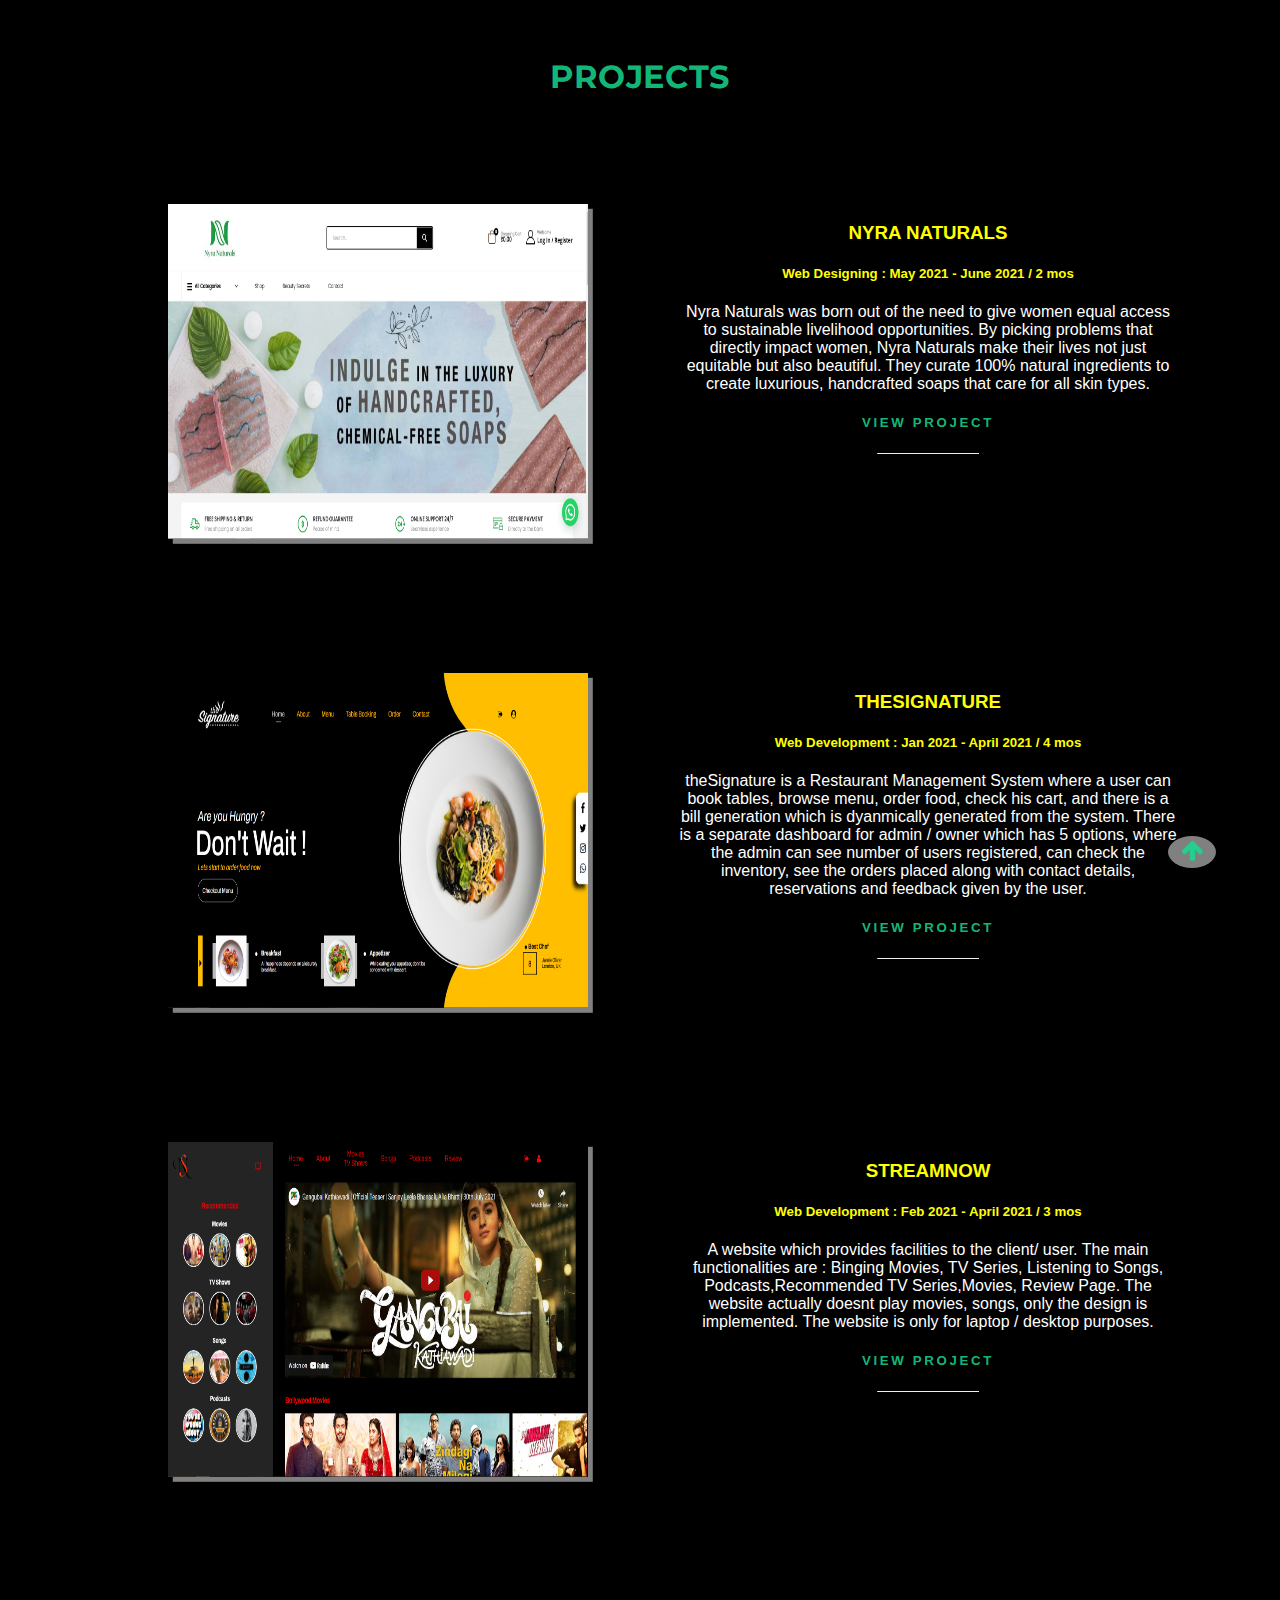
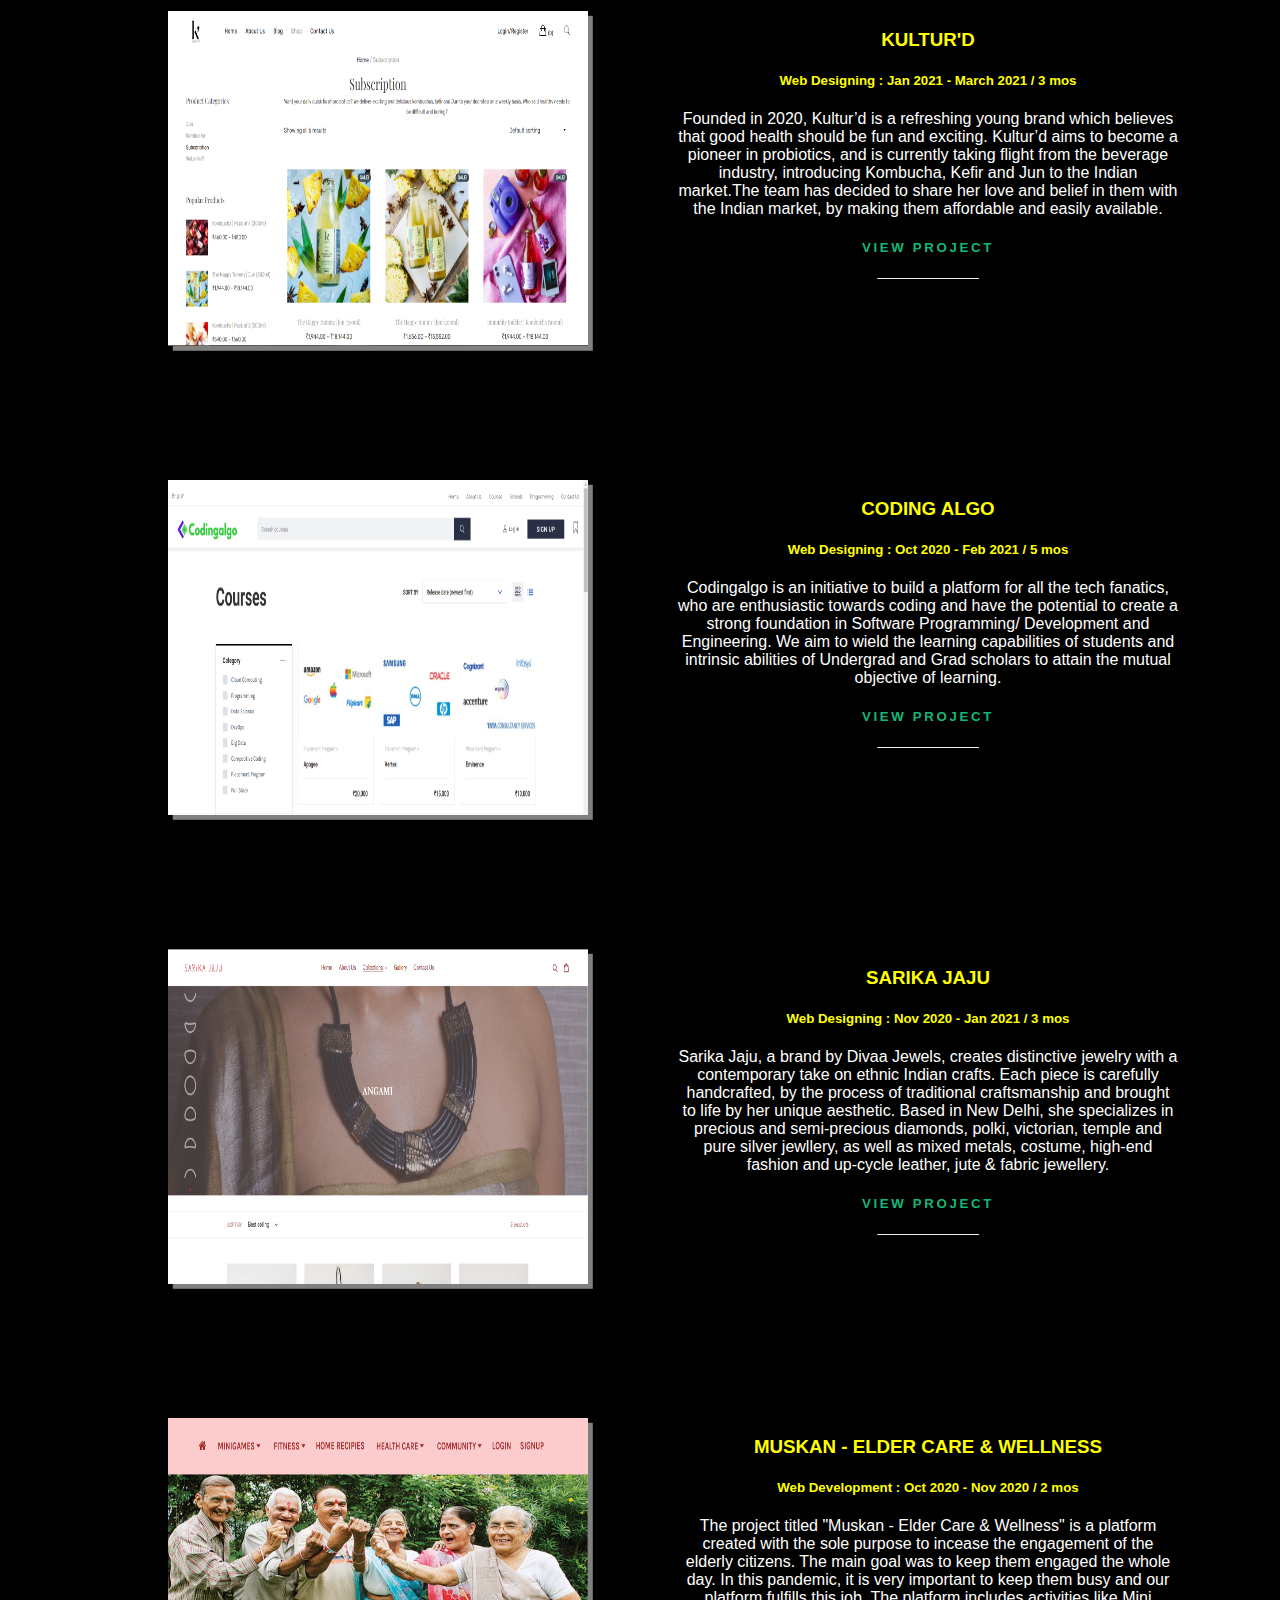
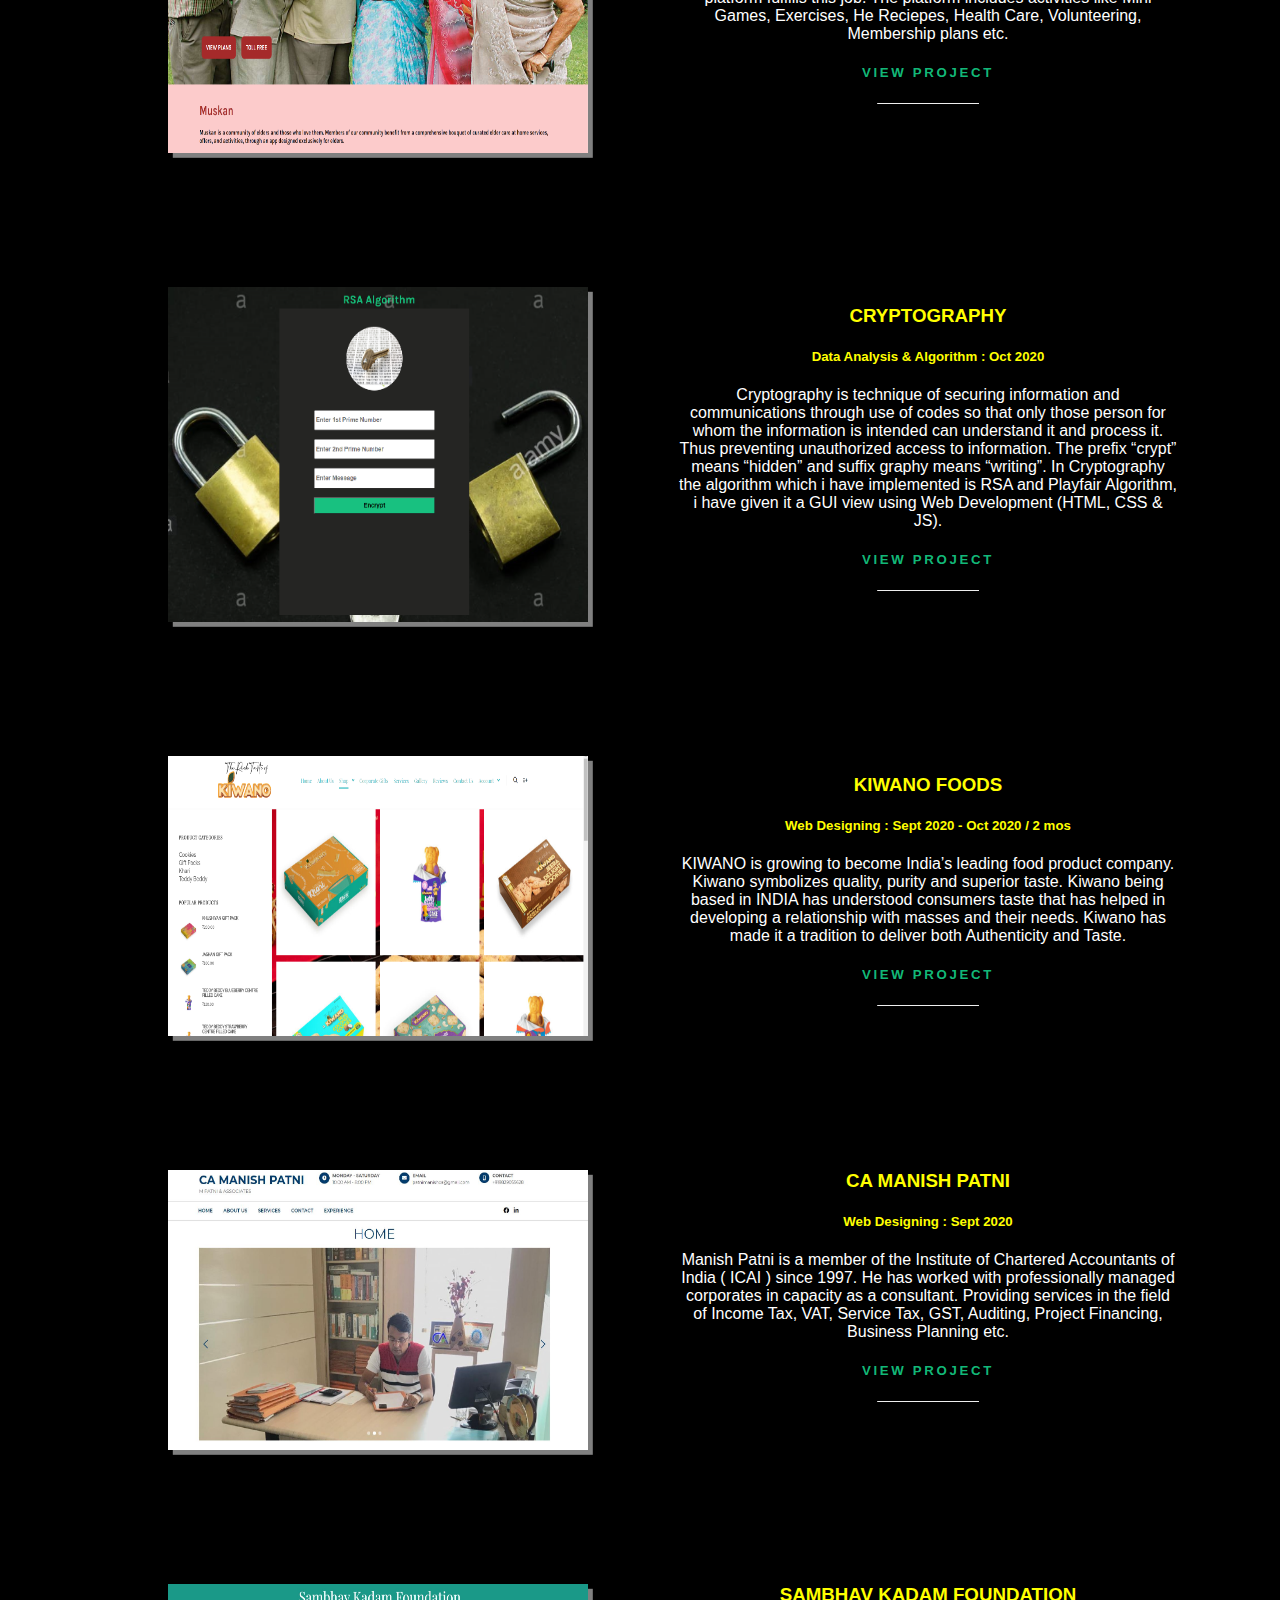
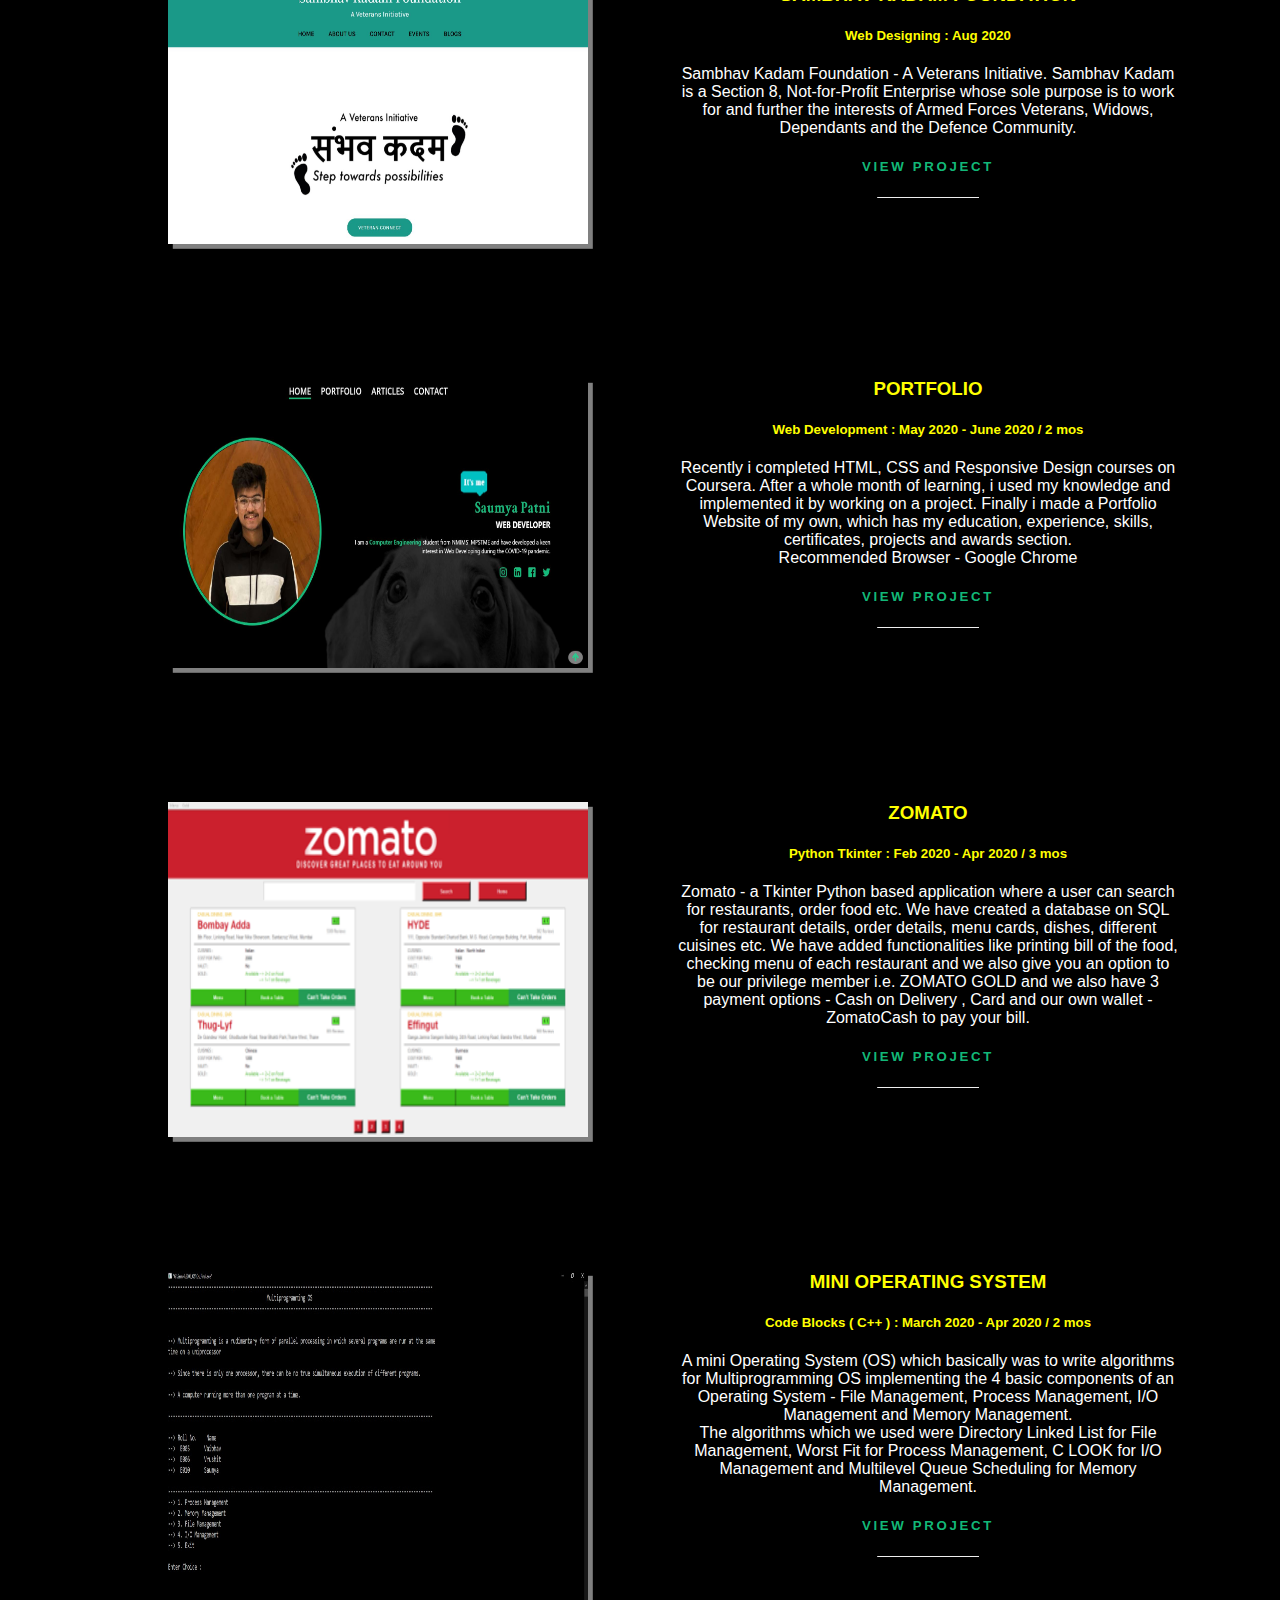
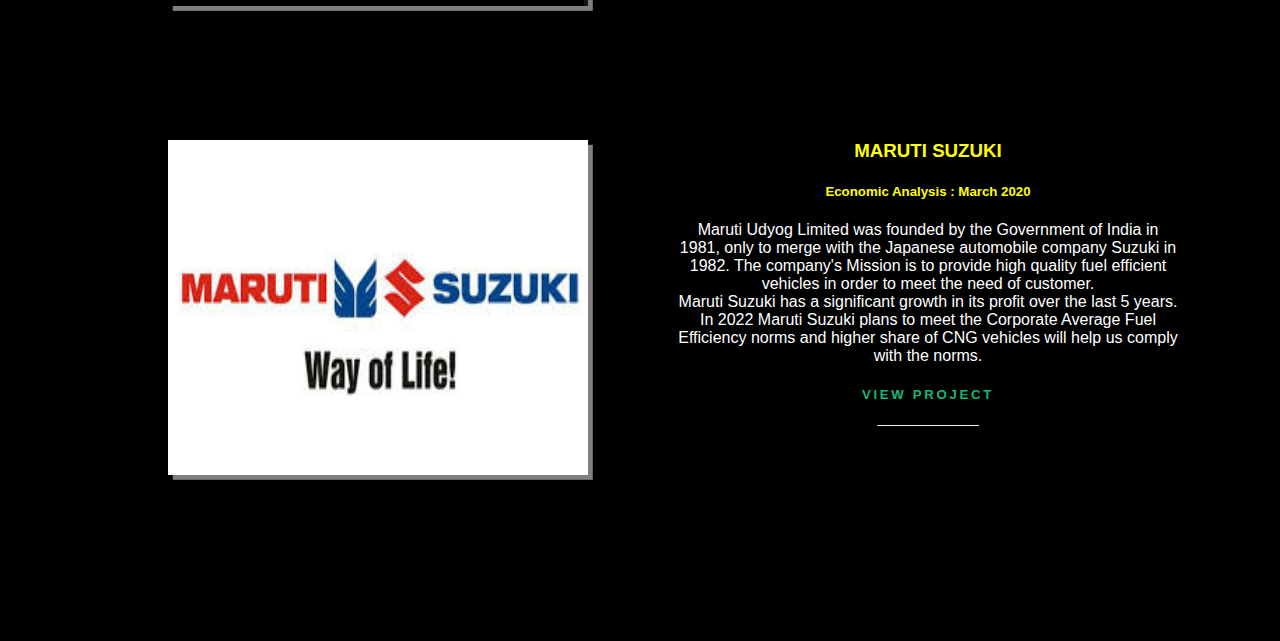
==== project.html @ 1b7ef0f7 "Portfolio Website" ====
<!DOCTYPE html>
<html lang="en">
  <head>
    <meta charset="UTF-8" />
    <meta name="viewport" content="width=device-width, initial-scale=1.0" />
    <title>Saumya Patni - Projects</title>
  </head>
  <link rel="icon" href="./logo.JPG" type="image/icon type" />
  <link rel="stylesheet" href="./projects.css" />
  <link
    rel="stylesheet"
    href="https://cdnjs.cloudflare.com/ajax/libs/font-awesome/4.7.0/css/font-awesome.min.css"
  />
  <link
    href="https://fonts.googleapis.com/css2?family=Crimson+Text:wght@700&family=Open+Sans:wght@600&family=Montserrat:wght@600;800&family=Roboto&family=Ubuntu&display=swap"
    rel="stylesheet"
  />
  <body>
    <div id="topproject" class="container projectsonproject">
      <br />
      <br />
      <h1 
        style="
          font-family: 'Montserrat', sans-serif;
          letter-spacing: 0.02em;
          color: #16da8fdc;
          text-align: center;
        "
      >
        PROJECTS
      </h1>
      
    </div>
    <div class="blank">
      <br />
      <br />
      <br />
      
    </div>
    <section class="projects">
      <section class="project14">
        <section class="project14-image">
          <img src="./nyra.PNG" alt="" />
        </section>
        <section class="project14-desc">
          <br>
          <h3 style="color: yellow">NYRA NATURALS</h3>
          <h5 style="color: yellow">Web Designing : May 2021 - June 2021 / 2 mos</h5>
          <p style="color: white">
            Nyra Naturals was born out of the need to give women equal access to sustainable livelihood opportunities. 
            By picking problems that directly impact women, Nyra Naturals make their lives not just equitable but also beautiful. 
            They curate 100% natural ingredients to create luxurious, handcrafted soaps that care for all skin types. 
          </p>
          <a
            style="text-decoration: none"
            target="_blank"
            href="https://www.nyranaturals.com/"
          >
            <h5 style="color: #16da8fdc; letter-spacing: 0.2em">
              VIEW PROJECT
            </h5>
          </a>
          <hr style="width: 100px; border-top: 10px" />
          
        </section>
      </section>
      <section class="project13">
        <section class="project13-image">
          <img src="./thesignature.PNG" alt="" />
        </section>
        <section class="project13-desc">
          <br>
          <h3 style="color: yellow">THESIGNATURE</h3>
          <h5 style="color: yellow">Web Development : Jan 2021 - April 2021 / 4 mos</h5>
          <p style="color: white">
            theSignature is a Restaurant Management System where a user can book tables, browse menu, order food, check his cart, and there 
            is a bill generation which is dyanmically generated from the system. There is a separate dashboard for admin / owner which has 
            5 options, where the admin can see number of users registered, can check the inventory, see the orders placed along with contact
            details, reservations and feedback given by the user.
          </p>
          <a
            style="text-decoration: none"
            target="_blank"
            href="http://thesignature.net.in/"
          >
            <h5 style="color: #16da8fdc; letter-spacing: 0.2em">
              VIEW PROJECT
            </h5>
          </a>
          <hr style="width: 100px; border-top: 10px" />
        </section>
      </section>
      <section class="project12">
        <section class="project12-image">
          <img src="./streamnow.PNG" />
        </section>
        <section class="project12-desc">
          <br>
          <h3 style="color: yellow">STREAMNOW</h3>
          <h5 style="color: yellow">Web Development : Feb 2021 - April 2021 / 3 mos</h5>
          <p style="color: white">
            A website which provides facilities to the client/ user. The main functionalities are : 
            Binging Movies, TV Series, Listening to Songs, Podcasts,Recommended TV Series,Movies, Review Page. 
            The website actually doesnt play movies, songs, only the design is implemented. 
            The website is only for laptop / desktop purposes.
          </p>
          <a
            style="text-decoration: none"
            target="_blank"
            href="http://www.streamnow.net.in/"
          >
            <h5 style="color: #16da8fdc; letter-spacing: 0.2em">
              VIEW PROJECT
            </h5>
          </a>
          <hr style="width: 100px; border-top: 10px" />
        </section>
      </section>
      <section class="project11">
        <section class="project11-image">
          <img src="./kulturd.PNG" alt="" />
        </section>
        <section class="project11-desc">
          <br>
          <h3 style="color: yellow">KULTUR'D</h3>
          <h5 style="color: yellow">Web Designing : Jan 2021 - March 2021 / 3 mos</h5>
          <p style="color: white">
            Founded in 2020, Kultur’d is a refreshing young brand which believes that good health should be fun and exciting. 
            Kultur’d aims to become a pioneer in probiotics, and is currently taking flight from the beverage industry, 
            introducing Kombucha, Kefir and Jun to the Indian market.The team has decided to share her love and belief in them 
            with the Indian market, by making them affordable and easily available.
          </p>
          <a
            style="text-decoration: none"
            target="_blank"
            href="https://kulturd.co/"
          >
            <h5 style="color: #16da8fdc; letter-spacing: 0.2em">
              VIEW PROJECT
            </h5>
          </a>
          <hr style="width: 100px; border-top: 10px" />
        </section>
      </section>
      <section class="project10">
        <section class="project10-image">
          <img src="./codingalgo.PNG" alt="" />
        </section>
        <section class="project10-desc">
          <br>
          <h3 style="color: yellow">CODING ALGO</h3>
          <h5 style="color: yellow">Web Designing : Oct 2020 - Feb 2021 / 5 mos</h5>
          <p style="color: white">
            Codingalgo is an initiative to build a platform for all the tech fanatics, who are enthusiastic 
            towards coding and have the potential to create a strong foundation in Software Programming/ Development and Engineering. 
            We aim to wield the learning capabilities of students and intrinsic abilities of Undergrad and Grad scholars to attain 
            the mutual objective of learning.
          </p>
          <a
            style="text-decoration: none"
            target="_blank"
            href="https://codingalgo.com/"
          >
            <h5 style="color: #16da8fdc; letter-spacing: 0.2em">
              VIEW PROJECT
            </h5>
          </a>
          <hr style="width: 100px; border-top: 10px" />
        </section>
      </section>
      <section class="project9">
        <section class="project9-image">
          <img src="./sarika.PNG" alt="" />
        </section>
        <section class="project9-desc">
          <br>
          <h3 style="color: yellow">SARIKA JAJU</h3>
          <h5 style="color: yellow">Web Designing : Nov 2020 - Jan 2021 / 3 mos</h5>
          <p style="color: white">
            Sarika Jaju, a brand by Divaa Jewels, creates distinctive jewelry with a contemporary take on ethnic Indian crafts. 
            Each piece is carefully handcrafted, by the process of traditional craftsmanship and brought to life by her unique aesthetic. 
            Based in New Delhi, she specializes in precious and semi-precious diamonds, polki, victorian, temple and pure silver jewllery, 
            as well as mixed metals, costume, high-end fashion and up-cycle leather, jute & fabric jewellery.
          </p>
          <a
            style="text-decoration: none"
            target="_blank"
            href="https://sarikajaju.com/"
          >
            <h5 style="color: #16da8fdc; letter-spacing: 0.2em">
              VIEW PROJECT
            </h5>
          </a>
          <hr style="width: 100px; border-top: 10px" />
        </section>
      </section>
      <section class="project13">
        <section class="project13-image">
          <img src="./Muskan.PNG" alt="" />
        </section>
        <section class="project13-desc">
          <br>
          <h3 style="color: yellow">MUSKAN - ELDER CARE & WELLNESS</h3>
          <h5 style="color: yellow">Web Development : Oct 2020 - Nov 2020 / 2 mos</h5>
          <p style="color: white">
            The project titled "Muskan - Elder Care & Wellness" is a platform created with the sole purpose to incease 
            the engagement of the elderly citizens. The main goal was to keep them engaged the whole day.
            In this pandemic, it is very important to keep them busy and our platform fulfills this job. 
            The platform includes activities like Mini Games, Exercises, He Reciepes, Health Care, Volunteering, Membership plans etc.
          </p>
          <a
            style="text-decoration: none"
            target="_blank"
            href="https://drive.google.com/drive/u/0/folders/18EZzptgYyWvEEna-5_j_Cu2qyZFjS5vi"
          >
            <h5 style="color: #16da8fdc; letter-spacing: 0.2em">
              VIEW PROJECT
            </h5>
          </a>
          <hr style="width: 100px; border-top: 10px" />
        </section>
      </section>
      <section class="project7">
        <section class="project7-image">
          <img src="./cryptography.PNG" alt="" />
        </section>
        <section class="project7-desc">
          <br>
          <h3 style="color: yellow">CRYPTOGRAPHY</h3>
          <h5 style="color: yellow">Data Analysis & Algorithm : Oct 2020</h5>
          <p style="color: white">
            Cryptography is technique of securing information and communications through use of codes so that only those person 
            for whom the information is intended can understand it and process it. Thus preventing unauthorized access to information. 
            The prefix “crypt” means “hidden” and suffix graphy means “writing”.
            In Cryptography the algorithm which i have implemented is RSA and Playfair Algorithm, 
            i have given it a GUI view using Web Development (HTML, CSS & JS).
          </p>
          <a
            style="text-decoration: none"
            target="_blank"
            href="http://cryptography.saumyapatni.com"
          >
            <h5 style="color: #16da8fdc; letter-spacing: 0.2em">
              VIEW PROJECT
            </h5>
          </a>
          <hr style="width: 100px; border-top: 10px" />
        </section>
      </section>
      <section class="project8">
        <section class="project8-image">
          <img src="./kiwano.PNG" alt="" />
        </section>
        <section class="project8-desc">
          <br>
          <h3 style="color: yellow">KIWANO FOODS</h3>
          <h5 style="color: yellow">Web Designing : Sept 2020 - Oct 2020 / 2 mos</h5>
          <p style="color: white">
            KIWANO is growing to become India’s leading food product company. 
            Kiwano symbolizes quality, purity and superior taste. Kiwano being based in INDIA has understood consumers 
            taste that has helped in developing a relationship with masses and their needs. Kiwano has made it a 
            tradition to deliver both Authenticity and Taste.
          </p>
          <a
            style="text-decoration: none"
            target="_blank"
            href="http://www.kiwanofoods.com"
          >
            <h5 style="color: #16da8fdc; letter-spacing: 0.2em">
              VIEW PROJECT
            </h5>
          </a>
          <hr style="width: 100px; border-top: 10px" />
        </section>
      </section>
      <section class="project6">
        <section class="project6-image">
          <img src="./manish.JPG" alt="" />
        </section>
        <section class="project6-desc">
          <h3 style="color: yellow">CA MANISH PATNI</h3>
          <h5 style="color: yellow">Web Designing : Sept 2020</h5>
          <p style="color: white">
            Manish Patni is a member of the Institute of Chartered Accountants
            of India ( ICAI ) since 1997. He has worked with professionally
            managed corporates in capacity as a consultant. Providing services
            in the field of Income Tax, VAT, Service Tax, GST, Auditing, Project
            Financing, Business Planning etc.
          </p>
          <a
            style="text-decoration: none"
            target="_blank"
            href="http://www.camanishpatni.com"
          >
            <h5 style="color: #16da8fdc; letter-spacing: 0.2em">
              VIEW PROJECT
            </h5>
          </a>
          <hr style="width: 100px; border-top: 10px" />
        </section>
      </section>
      <section class="project1">
        <section class="project1-image">
          <img src="./sambhav.JPG" alt="" />
        </section>
        <section class="project1-desc">
          <h3 style="color: yellow">SAMBHAV KADAM FOUNDATION</h3>
          <h5 style="color: yellow">Web Designing : Aug 2020</h5>
          <p style="color: white">
            Sambhav Kadam Foundation - A Veterans Initiative. Sambhav Kadam is a
            Section 8, Not-for-Profit Enterprise whose sole purpose is to work
            for and further the interests of Armed Forces Veterans, Widows,
            Dependants and the Defence Community.
          </p>
          <a
            style="text-decoration: none"
            target="_blank"
            href="http://www.sambhavkadam.org"
          >
            <h5 style="color: #16da8fdc; letter-spacing: 0.2em">
              VIEW PROJECT
            </h5>
          </a>
          <hr style="width: 100px; border-top: 10px" />
        </section>
      </section>
      <section class="project2">
        <section class="project2-image">
          <img src="./port.JPG" alt="" />
        </section>
        <section class="project2-desc">
          <h3 style="color: yellow">PORTFOLIO</h3>
          <h5 style="color: yellow">
            Web Development : May 2020 - June 2020 / 2 mos
          </h5>
          <p style="color: white">
            Recently i completed HTML, CSS and Responsive Design courses on
            Coursera. After a whole month of learning, i used my knowledge and
            implemented it by working on a project. Finally i made a Portfolio
            Website of my own, which has my education, experience, skills,
            certificates, projects and awards section. <br />
            Recommended Browser - Google Chrome
          </p>
          <a
            style="text-decoration: none"
            target="_blank"
            href="http://www.saumyapatni.com"
          >
            <h5 style="color: #16da8fdc; letter-spacing: 0.2em">
              VIEW PROJECT
            </h5>
          </a>
          <hr style="width: 100px; border-top: 10px" />
        </section>
      </section>
      <section class="project3">
        <section class="project3-image">
          <img src="./zomato3.png" alt="" />
        </section>
        <section class="project3-desc">
          <h3 style="color: yellow">ZOMATO</h3>
          <h5 style="color: yellow">
            Python Tkinter : Feb 2020 - Apr 2020 / 3 mos
          </h5>
          <p style="color: white">
            Zomato - a Tkinter Python based application where a user can search
            for restaurants, order food etc. We have created a database on SQL
            for restaurant details, order details, menu cards, dishes, different
            cuisines etc. We have added functionalities like printing bill of
            the food, checking menu of each restaurant and we also give you an
            option to be our privilege member i.e. ZOMATO GOLD and we also have
            3 payment options - Cash on Delivery , Card and our own wallet -
            ZomatoCash to pay your bill.
          </p>
          <a
            style="text-decoration: none"
            target="_blank"
            href="https://drive.google.com/file/d/1Dl0T5qJOaFsRexIzgbFvqlnpVDPy6Ji5/view?usp=sharing"
            ><h5 style="color: #16da8fdc; letter-spacing: 0.2em">
              VIEW PROJECT
            </h5></a
          >
          <hr style="width: 100px; border-top: 10px" />
        </section>
      </section>
      <section class="project4">
        <section class="project4-image">
          <img src="./multi.png" alt="" />
        </section>
        <section class="project4-desc">
          <h3 style="color: yellow">MINI OPERATING SYSTEM</h3>
          <h5 style="color: yellow">
            Code Blocks ( C++ ) : March 2020 - Apr 2020 / 2 mos
          </h5>
          <p style="color: white">
            A mini Operating System (OS) which basically was to write algorithms
            for Multiprogramming OS implementing the 4 basic components of an
            Operating System - File Management, Process Management, I/O
            Management and Memory Management.
            <br />
            The algorithms which we used were Directory Linked List for File
            Management, Worst Fit for Process Management, C LOOK for I/O
            Management and Multilevel Queue Scheduling for Memory Management.
          </p>
          <a
            style="text-decoration: none"
            target="_blank"
            href="https://drive.google.com/file/d/1yT__q8S5MAnb2phcQ5NZKk5GiOnBYMhL/view?usp=sharing"
          >
            <h5 style="color: #16da8fdc; letter-spacing: 0.2em">
              VIEW PROJECT
            </h5>
          </a>
          <hr style="width: 100px; border-top: 10px" />
        </section>
      </section>
      <section class="project5">
        <section class="project5-image">
          <img src="./maruti.jpg" alt="" />
        </section>
        <section class="project5-desc">
          <h3 style="color: yellow">MARUTI SUZUKI</h3>
          <h5 style="color: yellow">Economic Analysis : March 2020</h5>
          <p style="color: white">
            Maruti Udyog Limited was founded by the Government of India in 1981,
            only to merge with the Japanese automobile company Suzuki in 1982.
            The company's Mission is to provide high quality fuel efficient
            vehicles in order to meet the need of customer. <br />
            Maruti Suzuki has a significant growth in its profit over the last 5
            years. In 2022 Maruti Suzuki plans to meet the Corporate Average
            Fuel Efficiency norms and higher share of CNG vehicles will help us
            comply with the norms.
          </p>
          <a
            style="text-decoration: none"
            target="_blank"
            href="https://drive.google.com/file/d/1vMhrIAhjXXkezXXgZcBAucle8Qfvd8RW/view?usp=sharing"
          >
            <h5 style="color: #16da8fdc; letter-spacing: 0.2em">
              VIEW PROJECT
            </h5>
          </a>
          <hr style="width: 100px; border-top: 10px" />
        </section>
      </section>
    </section>
    <span><abbr title="Back to Top"><a class="backtotop" href="#topproject"><i style="font-size: 1.5em;color:#16da8fdc;padding-top: 0.1em;" class="fa fa-arrow-up"
      aria-hidden="true"></i></a></abbr></span>
  </body>
</html>
---- projects.css ----
body {
  background-color: black;
  margin: 0px;
  font-family: "Segoe UI", Tahoma, Geneva, Verdana, sans-serif;
  box-sizing: border-box;
}
.container {
  /* border: 1px solid blue; */
  width: 85%;
  max-width: 1440px;
  margin: 0 auto;
}
.projects {
  padding: 2em;
  text-align: center;
  max-width: 1024px;
  margin: 0 auto;
  width: 85%;
}
.projectsonproject h1::after {
  position: absolute;
  left: 500px;
  top: 8px;
  font-family: "Open Sans", sans-serif;
  font-size: 7rem;
  content: "PROJECTS";
  color: rgb(255, 255, 255, 0.2);
}
@media (max-width: 1439px) {
  .projectsonproject h1::after {
    display: none;
  }
}
.projects img {
  box-shadow: 0.3em 0.3em grey;
  width: 420px;
  height: 335px;
}
.project1-image img {
  height: 260px;
}
.project2-image img {
  height: 290px;
}
.project6-image img,.project8-image img {
  height: 280px;
}
.project1,
.project2,
.project3,
.project4,
.project5,
.project6,
.project7,
.project8,
.project9,
.project10,
.project11,
.project12,
.project13,
.project14 {
  display: grid;
  grid-template-columns: 500px 500px;
  margin-bottom: 130px;
  column-gap: 50px;
}
.project1-desc h3,
.project2-desc h3,
.project3-desc h3,
.project4-desc h3,
.project5-desc h3,
.project6-desc h3,
.project7-desc h3,
.project8-desc h3,
.project9-desc h3,
.project10-desc h3,
.project11-desc h3,
.project12-desc h3,
.project13-desc h3,
.project14-desc h3 {
  padding: 0;
  margin: 0;
}
.projects img:hover {
  position: relative;
  animation: projects 0.5s linear 1;
}
@-webkit-keyframes projects {
  0% {
    left: 0px;
  }
  100% {
    left: -80px;
  }
}
@keyframes projects {
  0% {
    left: 0px;
  }
  100% {
    left: -80px;
  }
}
@media (max-width: 1024px) {
  .projectsonproject h1::after {
    display: none;
  }
  .project1,
  .project2,
  .project3,
  .project4,
  .project5,
  .project6,
  .project7,
  .project8,
  .project9,
  .project10,
  .project11,
  .project12,
  .project13,
  .project14{
    display: flex;
    flex-direction: column;
    width: 100%;
    /* display: grid;
    grid-template-columns: 500px; */
    margin-bottom: 50px;
  }
  .projects img {
    margin-bottom: 30px;
  }
  .projects img {
    width: 270px;
    height: 155px;
  }
  .project1-desc p,
  .project2-desc p,
  .project3-desc p,
  .project4-desc p,
  .project5-desc p,
  .project6-desc p,
  .project7-desc p,
  .project8-desc p,
  .project9-desc p,
  .project10-desc p,
  .project11-desc p,
  .project12-desc p,
  .project13-desc p,
  .project14-desc p {
    font-size: 0.7rem;
  }
  .blank {
    display: none;
  }
}
.backtotop {
  right:4em;
  border-radius: 50%;
  position: fixed;
  bottom: 2em;
  background-color: grey;
  width: 3em;
  height: 2em;
  text-align: center;
}
@media (max-width: 768px) {
  .backtotop {
    width: 2em;
    right: 1.6em;
  }
}
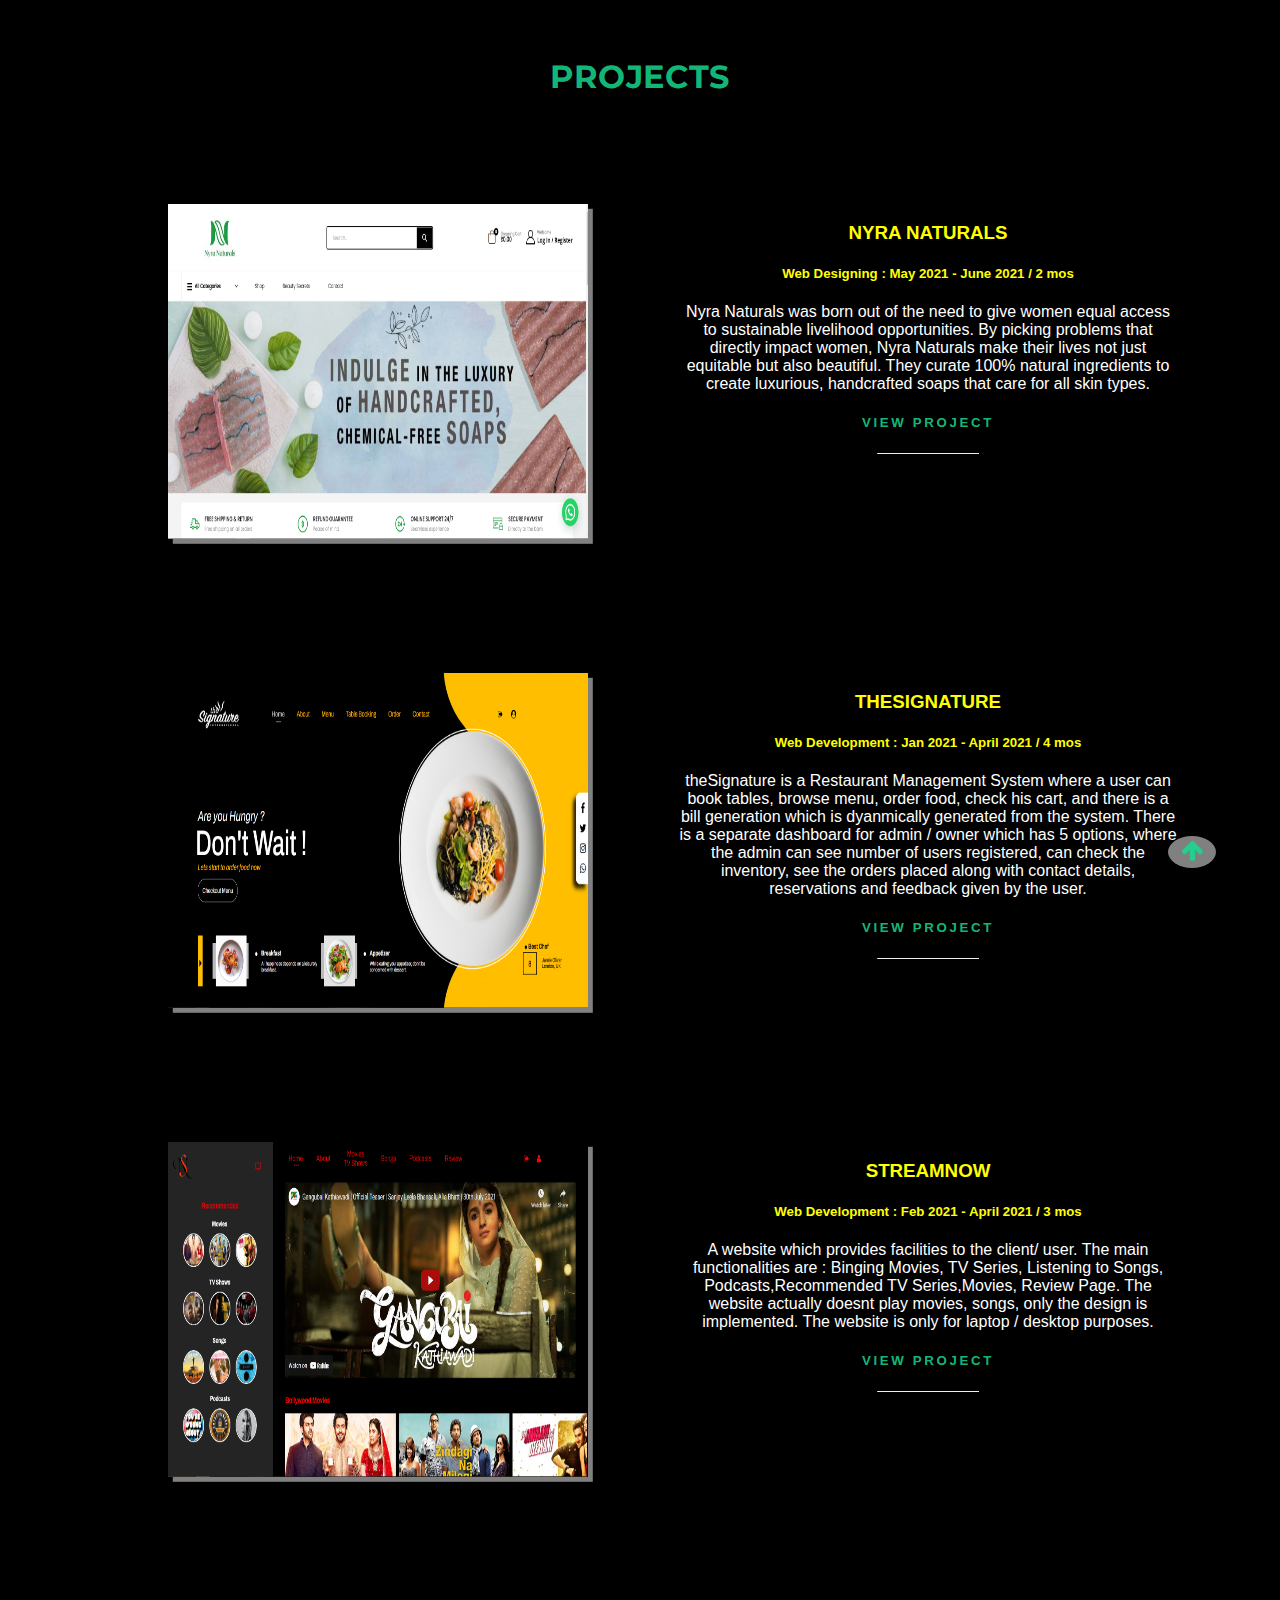
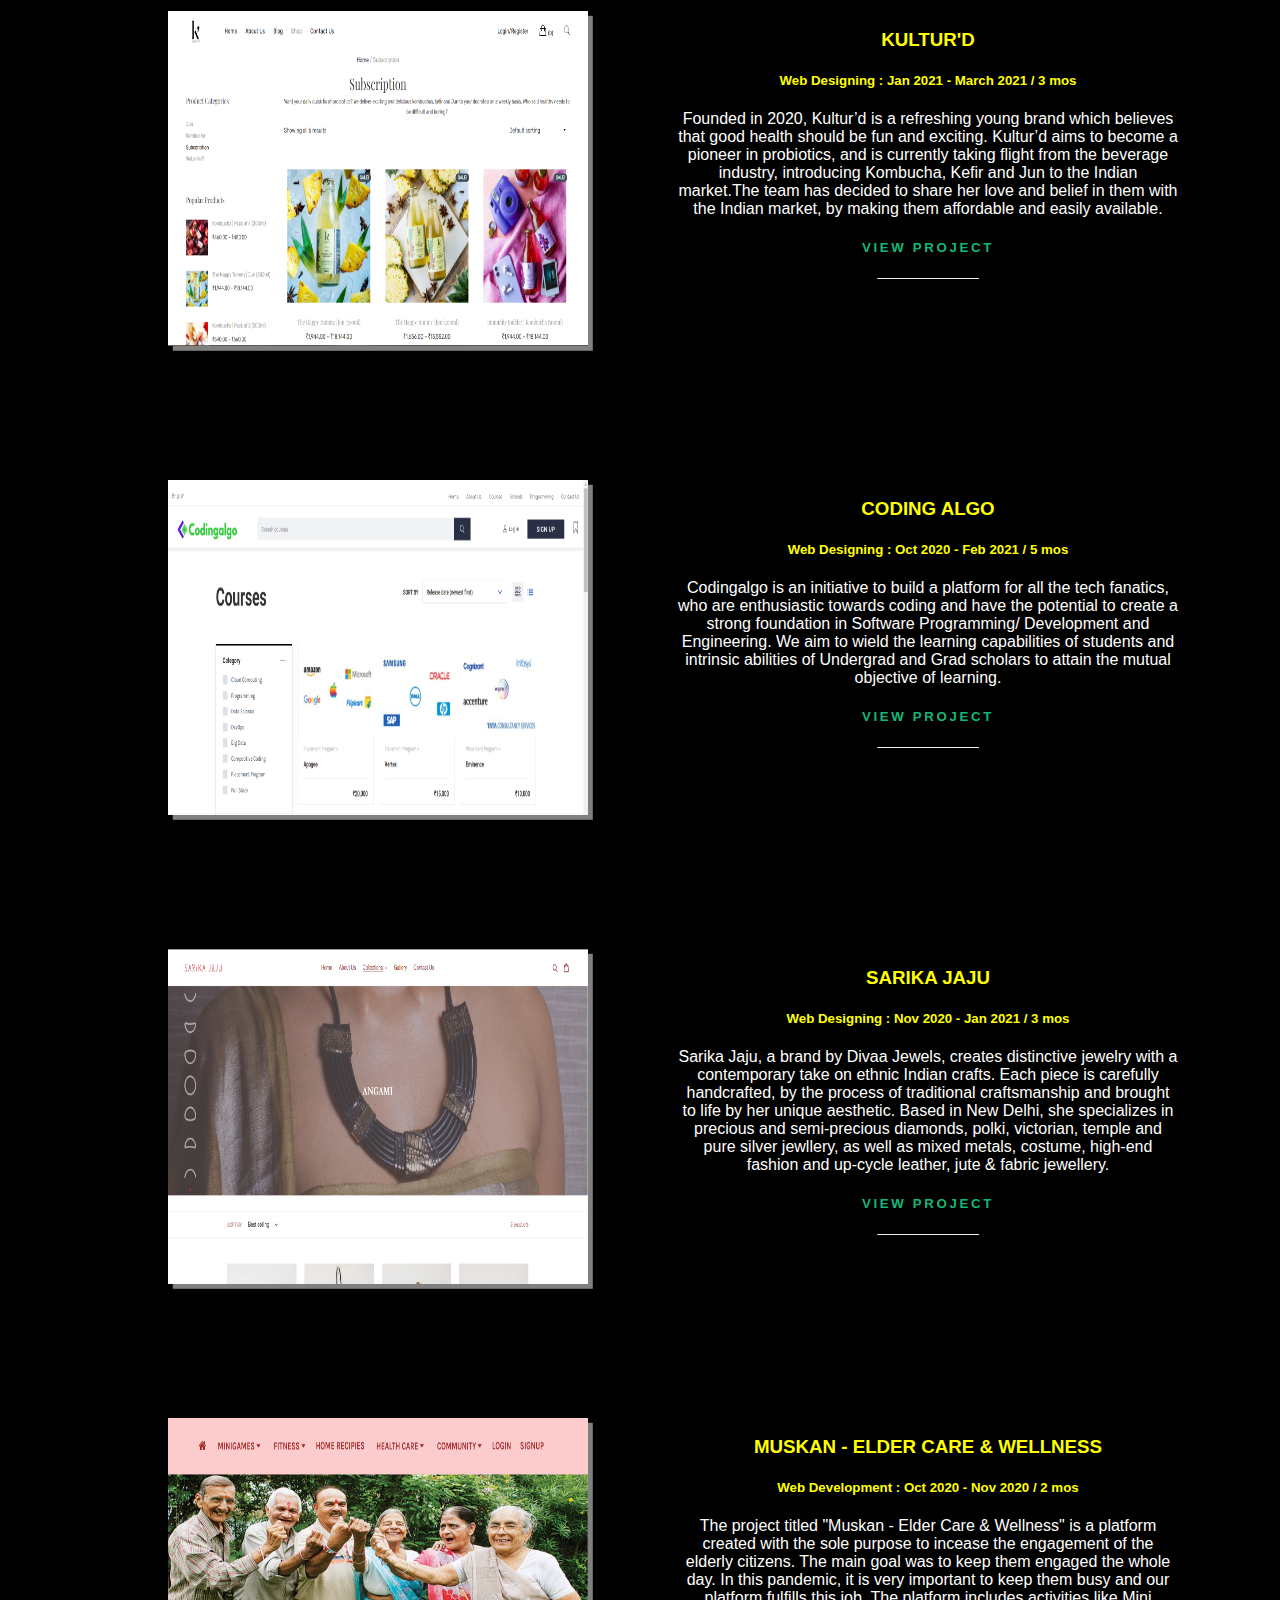
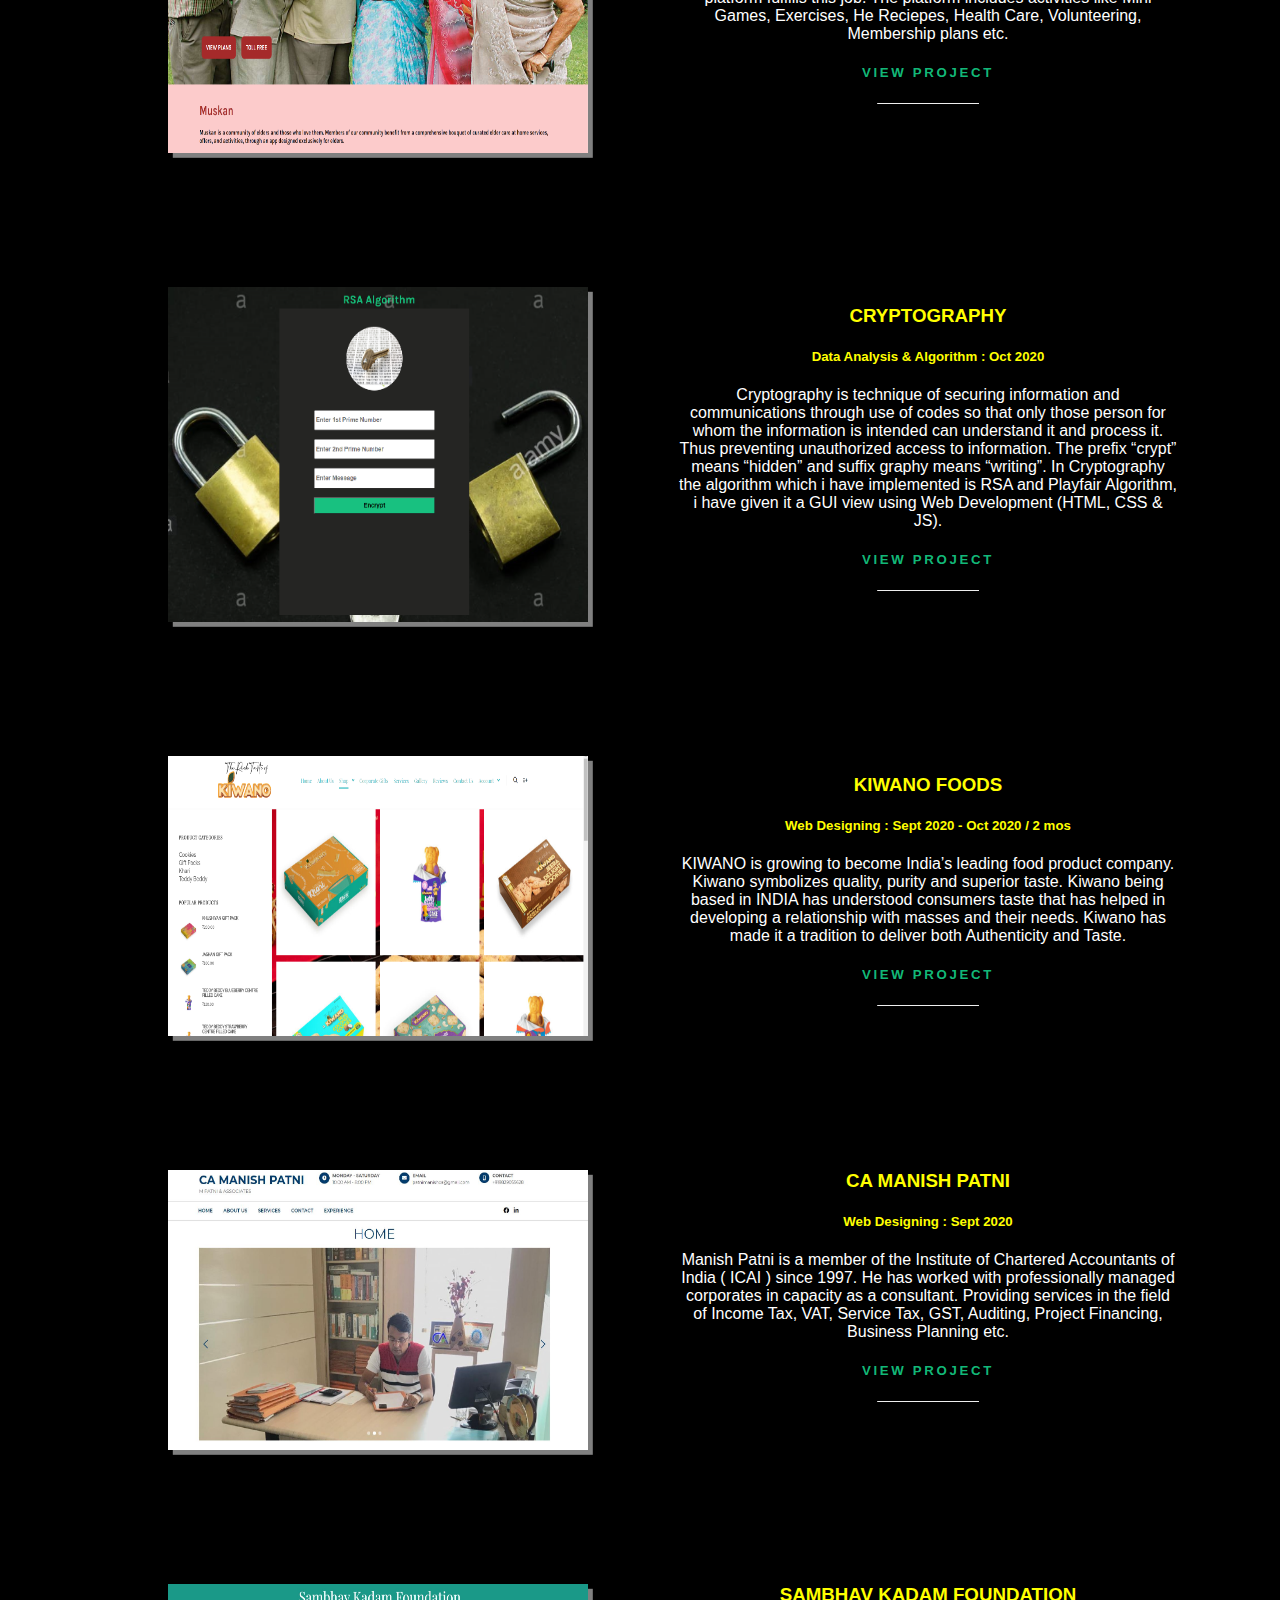
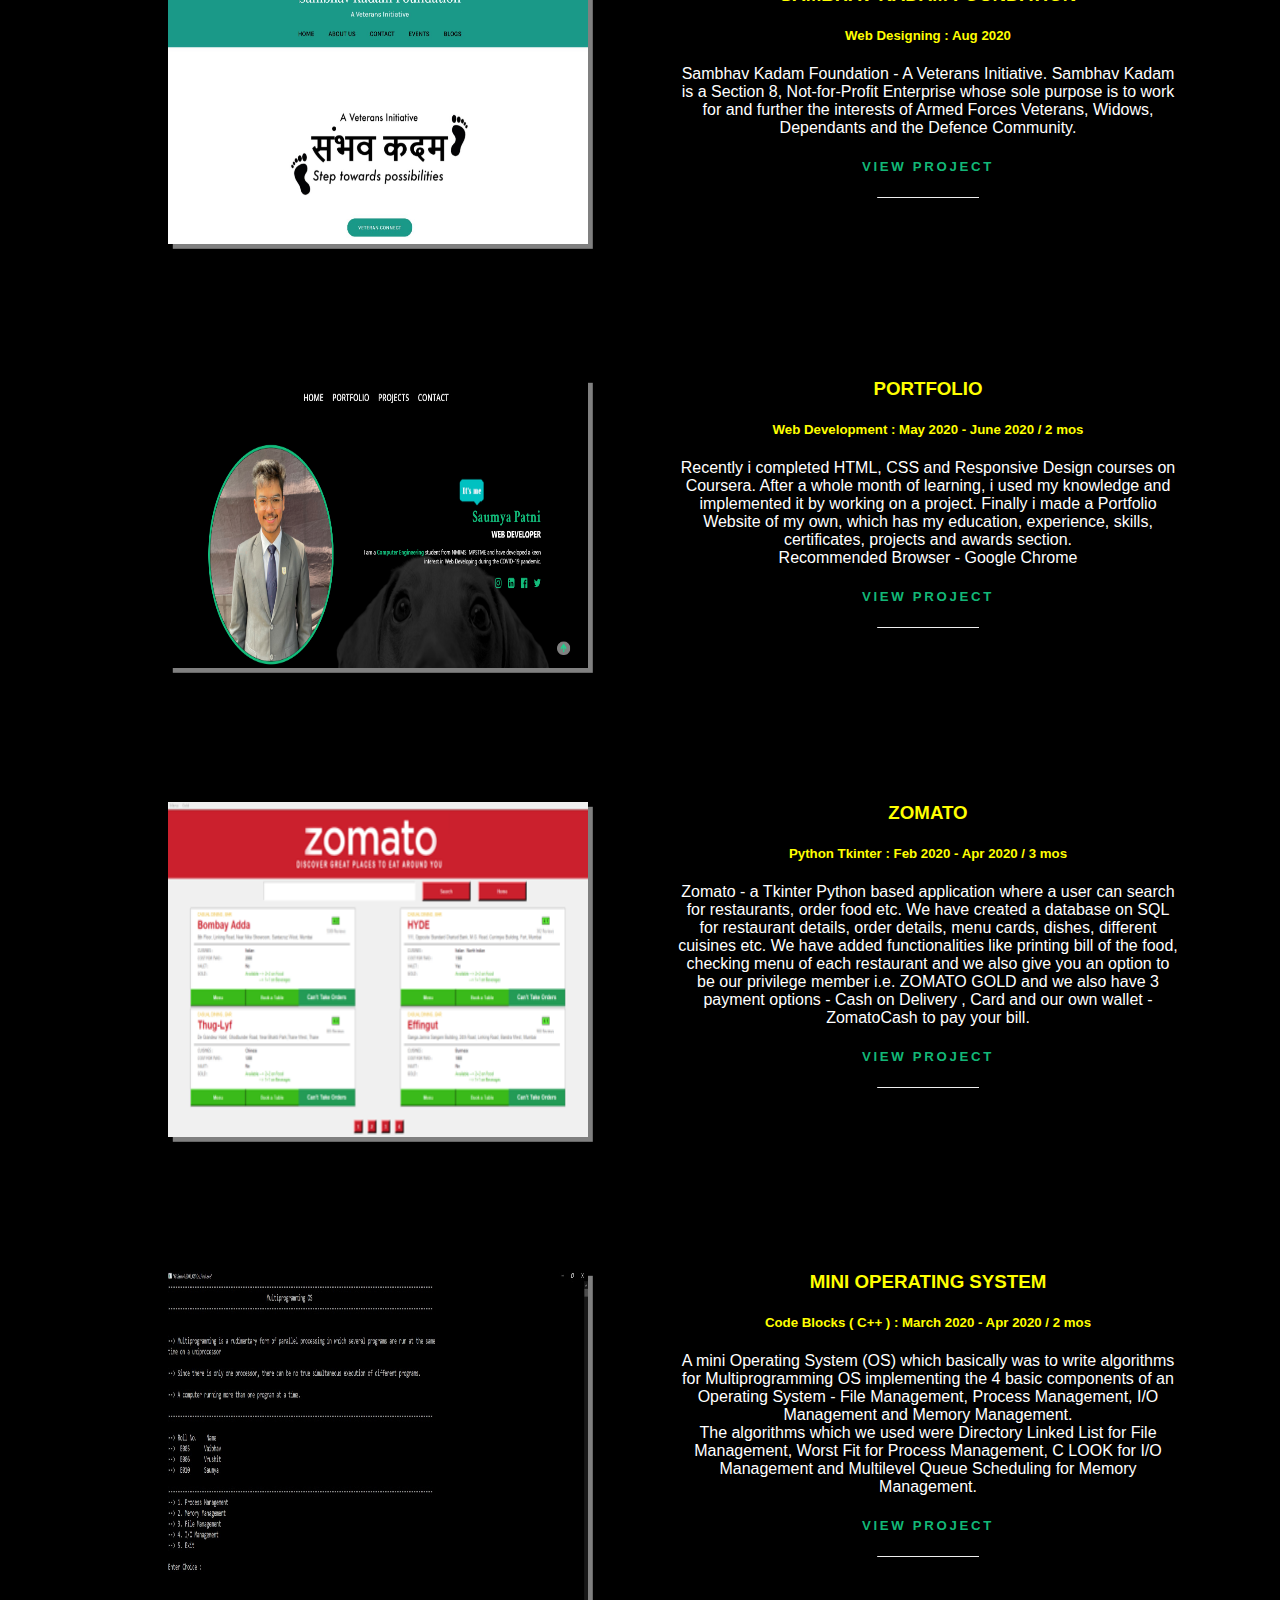
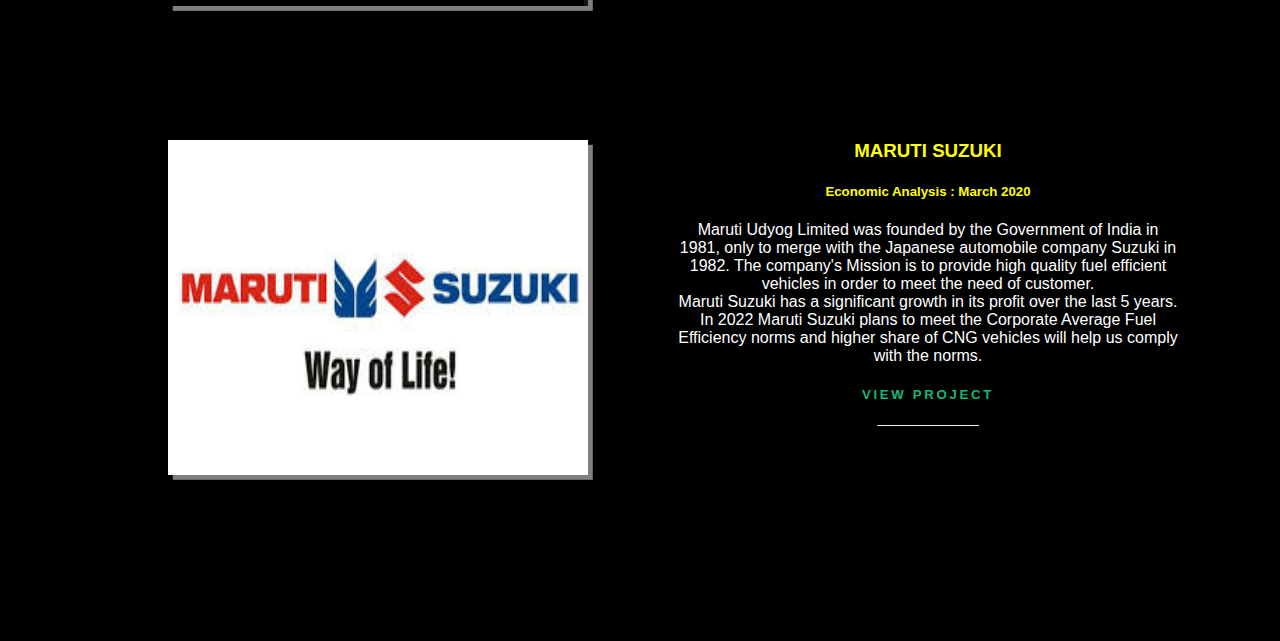
==== commit cc40e936: "Update project.html" ====
--- a/project.html
+++ b/project.html
@@ -326,7 +326,7 @@
       </section>
       <section class="project2">
         <section class="project2-image">
-          <img src="./port.JPG" alt="" />
+          <img src="./newport.png" alt="" />
         </section>
         <section class="project2-desc">
           <h3 style="color: yellow">PORTFOLIO</h3>
@@ -344,7 +344,7 @@
           <a
             style="text-decoration: none"
             target="_blank"
-            href="http://www.saumyapatni.com"
+            href="https://saumyapatni.github.io/Saumya-Patni/"
           >
             <h5 style="color: #16da8fdc; letter-spacing: 0.2em">
               VIEW PROJECT
